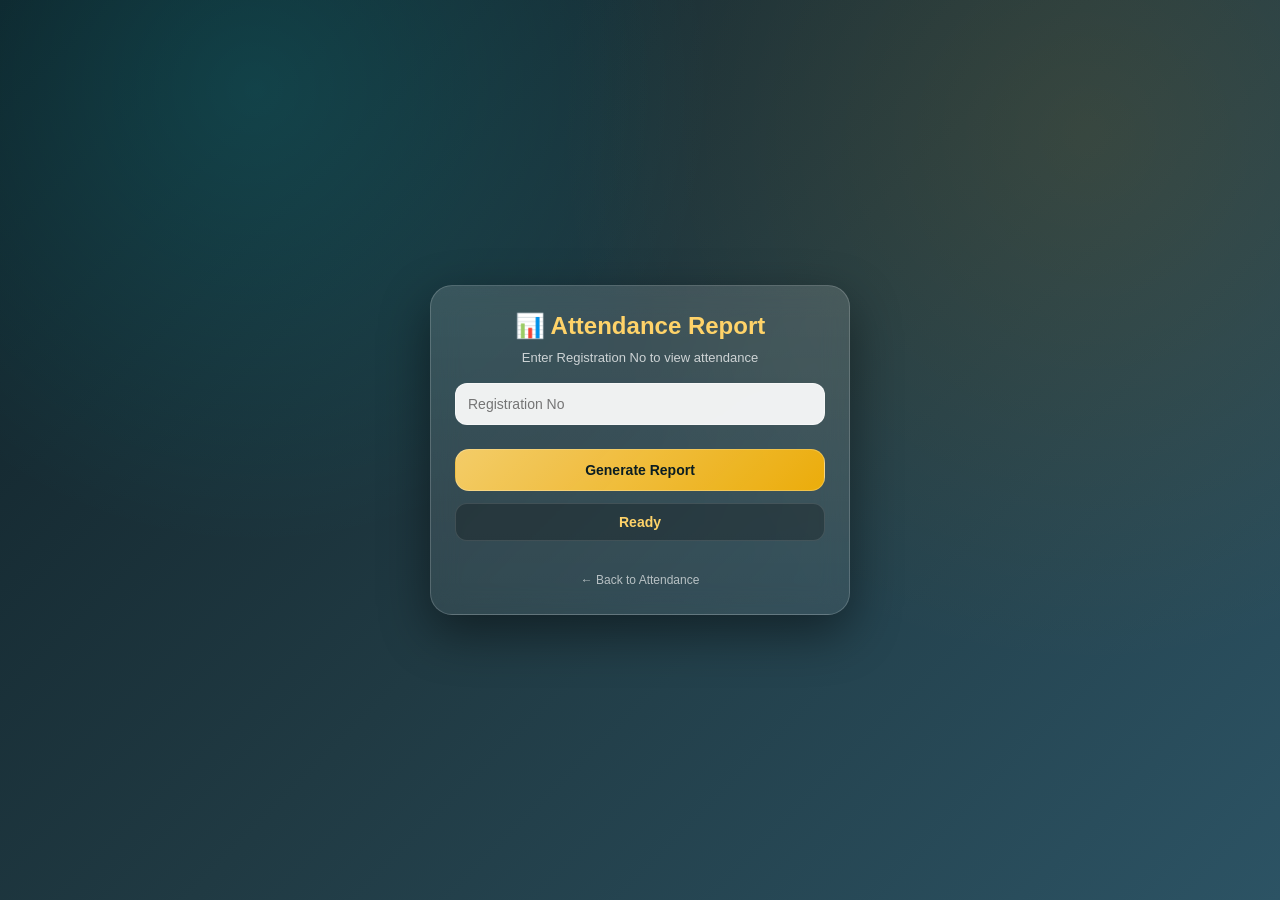
==== src/main/resources/static/report.html @ 9042c63c "First Commit" ====
<!DOCTYPE html>
<html lang="en">
<head>
  <meta charset="UTF-8"/>
  <meta name="viewport" content="width=device-width, initial-scale=1.0"/>
  <title>Attendance Report</title>
  <link rel="stylesheet" href="style.css"/>
</head>

<body class="center-page">
  <div class="report-card">
    <h1 class="title">📊 Attendance Report</h1>
    <p class="subtitle">Enter Registration No to view attendance</p>

    <div class="search-box">
      <input id="regNoInput" type="text" placeholder="Registration No"/>
      <button class="btn-wide" type="button" onclick="generateReport()">Generate Report</button>
    </div>

    <p id="msg" class="msg info">Ready</p>

    <div id="reportResult" class="report-result">
      <div class="label">Student</div>
      <div id="displayName" class="student-name">—</div>

      <div class="label" style="margin-top:14px;">Present Days</div>
      <div id="displayCount" class="attendance-count">0 (0%)</div>

      <div id="attendanceStatus" class="label" style="margin-top:10px;">STATUS: —</div>
    </div>

    <a href="index.html" class="back-link">← Back to Attendance</a>
  </div>

  <script src="script.js"></script>
</body>
</html>
---- src/main/resources/static/style.css ----
* {
	box-sizing: border-box;
}

:root {
	--bg1: #0f2027;
	--bg2: #203a43;
	--bg3: #2c5364;
	--border: rgba(255, 255, 255, 0.18);
	--text: #fff;
	--muted: rgba(255, 255, 255, 0.75);
	--accent: #ffd369;
	--accent2: #ffb703;
	--shadow: 0 18px 50px rgba(0, 0, 0, 0.45);
}

body {
	margin: 0;
	font-family: "Segoe UI", Tahoma, sans-serif;
	color: var(--text);
	background: radial-gradient(circle at 20% 10%, rgba(0, 255, 255, 0.12),
		transparent 35%),
		radial-gradient(circle at 85% 15%, rgba(255, 160, 0, 0.10),
		transparent 40%), linear-gradient(135deg, var(--bg1), var(--bg2),
		var(--bg3));
}

.center-page {
	min-height: 100vh;
	display: flex;
	align-items: center;
	justify-content: center;
	padding: 22px;
}

.card, .report-card {
	width: 420px;
	max-width: 92vw;
	padding: 26px 24px;
	text-align: center;
	border-radius: 22px;
	background: linear-gradient(180deg, rgba(255, 255, 255, 0.14),
		rgba(255, 255, 255, 0.08));
	border: 1px solid var(--border);
	backdrop-filter: blur(14px);
	box-shadow: var(--shadow);
}

h1 {
	margin: 0 0 14px;
	font-size: 20px;
	font-weight: 900;
}

.form-grid {
	display: grid;
	gap: 10px;
	margin-top: 12px;
}

input {
	width: 100%;
	padding: 12px;
	border-radius: 12px;
	border: 1px solid rgba(255, 255, 255, 0.45);
	background: rgba(255, 255, 255, 0.92);
	outline: none;
	font-size: 14px;
	color: #0b1d22;
}

.datetime {
	margin-top: 10px;
	font-size: 13px;
	color: var(--muted);
}

video {
	width: 100%;
	height: 240px;
	object-fit: cover;
	border-radius: 14px;
	margin-top: 12px;
	border: 1px solid rgba(255, 255, 255, 0.50);
	background: rgba(0, 0, 0, 0.28);
}

button {
	padding: 12px;
	border-radius: 14px;
	border: 1px solid rgba(255, 255, 255, 0.22);
	cursor: pointer;
	font-weight: 900;
	font-size: 14px;
	color: #0b1d22;
	background: linear-gradient(135deg, rgba(255, 211, 105, 0.95),
		rgba(255, 183, 3, 0.90));
	transition: transform .18s ease;
}

button:hover {
	transform: translateY(-2px);
}

.btn-row {
	display: flex;
	gap: 10px;
	margin-top: 12px;
}

.btn-row button {
	flex: 1;
}

.btn-wide {
	width: 100%;
	margin-top: 12px;
}

.msg {
	margin-top: 12px;
	padding: 10px 12px;
	border-radius: 12px;
	font-weight: 800;
	font-size: 14px;
	background: rgba(0, 0, 0, 0.25);
	border: 1px solid rgba(255, 255, 255, 0.12);
	min-height: 18px;
}

.msg.info {
	color: var(--accent);
}

.msg.success {
	color: #4cd137;
}

.msg.warn {
	color: #ffd369;
}

.msg.error {
	color: #ff6b6b;
}

#photo {
	width: 220px;
	max-width: 100%;
	border-radius: 14px;
	border: 1px solid rgba(255, 255, 255, 0.60);
}

/* footer links */
.footer-links {
	margin-top: 18px;
	display: flex;
	justify-content: center;
	gap: 16px;
	flex-wrap: wrap;
}

.footer-links a {
	color: var(--accent);
	text-decoration: none;
	font-weight: 900;
	font-size: 13px;
}

.footer-links a:hover {
	text-decoration: underline;
}

/* ✅ Teacher QR box */
.qr-box {
	margin-top: 14px;
	padding: 14px;
	border-radius: 16px;
	border: 1px solid rgba(255, 255, 255, 0.14);
	background: rgba(255, 255, 255, 0.06);
}

.qr-title {
	margin: 0 0 12px;
	color: #9cffb0;
	font-weight: 900;
}

.qr-img {
	width: 260px;
	max-width: 100%;
	border-radius: 12px;
	background: #fff;
	padding: 10px;
	border: 1px solid rgba(255, 255, 255, 0.60);
}

.student-link {
	display: block;
	margin-top: 12px;
	color: var(--accent);
	font-weight: 900;
	text-decoration: none;
}

.student-link:hover {
	text-decoration: underline;
}

/* VIEW PAGE */
.page-container {
	width: min(1100px, 92vw);
	margin: 30px auto;
	color: #fff;
}

.header-card {
	text-align: center;
	margin-bottom: 18px;
}

.small-note {
	opacity: 0.85;
	font-size: 13px;
}

.table-wrapper {
	overflow-x: auto;
	border-radius: 16px;
	border: 1px solid rgba(255, 255, 255, 0.14);
	background: rgba(255, 255, 255, 0.06);
}

.attendance-table {
	width: 100%;
	border-collapse: collapse;
}

.attendance-table th, .attendance-table td {
	padding: 12px;
	text-align: center;
	border-bottom: 1px solid rgba(255, 255, 255, 0.12);
}

.attendance-table th {
	background: rgba(0, 0, 0, 0.25);
	font-size: 13px;
	text-transform: uppercase;
}

.student-photo {
	width: 70px;
	height: 70px;
	object-fit: cover;
	border-radius: 12px;
	border: 1px solid rgba(255, 255, 255, 0.60);
}

.no-data {
	padding: 18px;
	font-weight: 900;
}

.footer-action {
	text-align: center;
	margin-top: 18px;
}

.btn-back {
	display: inline-block;
	padding: 12px 22px;
	border-radius: 14px;
	font-weight: 900;
	text-decoration: none;
	color: #0b1d22;
	background: linear-gradient(135deg, rgba(255, 211, 105, 0.95),
		rgba(255, 183, 3, 0.90));
}

.title {
	margin: 0;
	color: var(--accent);
	font-size: 24px;
	font-weight: 900;
}

.subtitle {
	margin: 10px 0 18px;
	font-size: 13px;
	color: var(--muted);
}

.search-box {
	display: flex;
	flex-direction: column;
	gap: 12px;
}

.report-result {
	display: none;
	margin-top: 16px;
	padding-top: 18px;
	border-top: 1px solid rgba(255, 255, 255, 0.20);
}

.label {
	font-size: 13px;
	color: var(--accent);
	letter-spacing: 1px;
}

.student-name {
	font-size: 20px;
	font-weight: 900;
	margin-top: 8px;
}

.attendance-count {
	font-size: 44px;
	font-weight: 900;
	color: #4cd137;
	margin: 8px 0 6px;
}

.back-link {
	display: inline-block;
	margin-top: 18px;
	color: rgba(255, 255, 255, 0.65);
	text-decoration: none;
	font-size: 12px;
}

.back-link:hover {
	color: #fff;
	text-decoration: underline;
}

@media ( max-width :480px) {
	.card, .report-card {
		padding: 22px 18px;
	}
	video {
		height: 210px;
	}
}
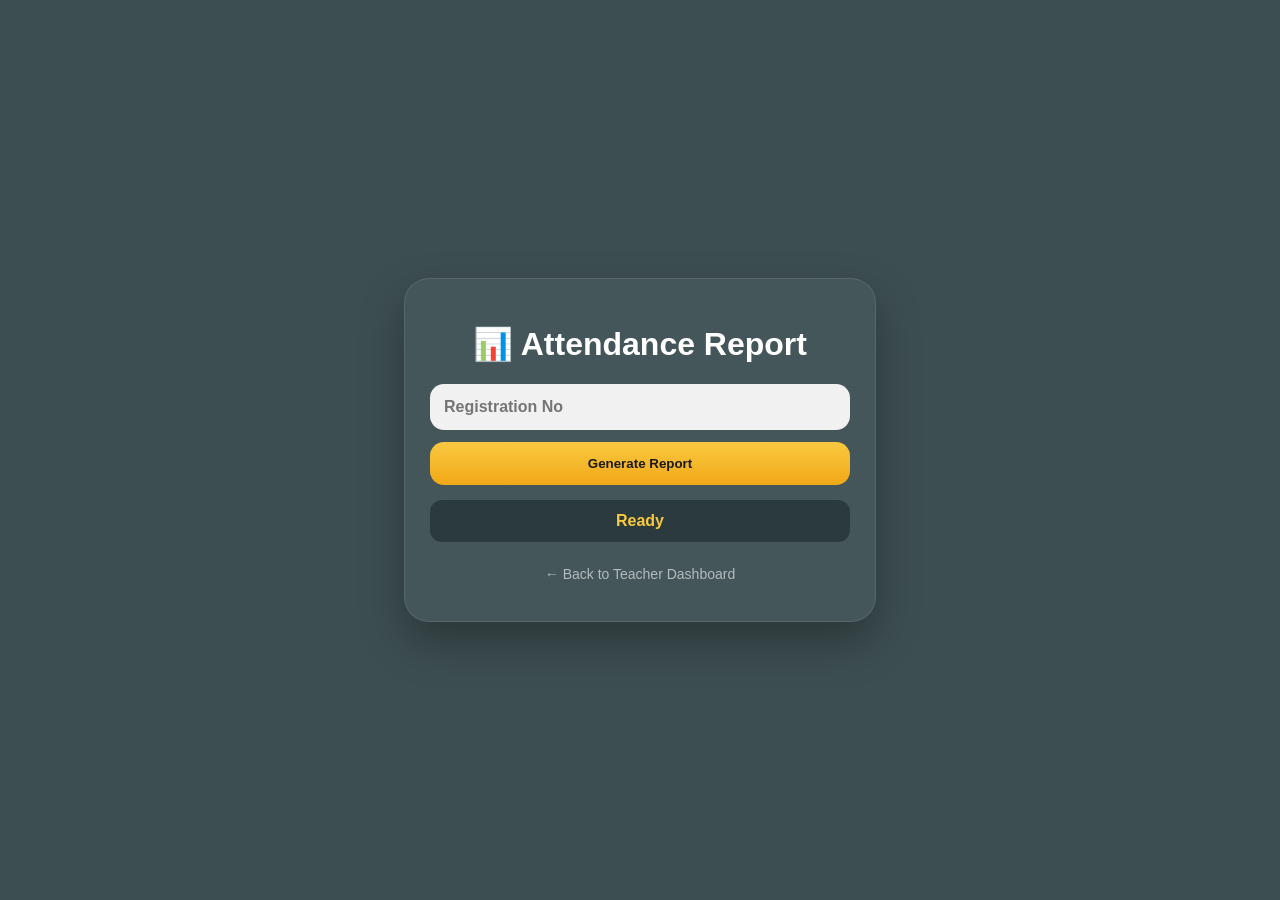
==== commit 136f237f: "I change Something 2" ====
--- a/src/main/resources/static/report.html
+++ b/src/main/resources/static/report.html
@@ -1,37 +1,21 @@
 <!DOCTYPE html>
 <html lang="en">
 <head>
-  <meta charset="UTF-8"/>
-  <meta name="viewport" content="width=device-width, initial-scale=1.0"/>
+  <meta charset="UTF-8"/><link rel="stylesheet" href="style.css"/>
   <title>Attendance Report</title>
-  <link rel="stylesheet" href="style.css"/>
 </head>
-
 <body class="center-page">
   <div class="report-card">
-    <h1 class="title">📊 Attendance Report</h1>
-    <p class="subtitle">Enter Registration No to view attendance</p>
-
-    <div class="search-box">
-      <input id="regNoInput" type="text" placeholder="Registration No"/>
-      <button class="btn-wide" type="button" onclick="generateReport()">Generate Report</button>
+    <h1>📊 Attendance Report</h1>
+    <input id="regNoInput" type="text" placeholder="Registration No"/>
+    <button onclick="generateReport()" style="width:100%">Generate Report</button>
+    <p id="msg" class="msg info">Ready</p>
+    <button class="btn-dashboard-link" onclick="location.href='teacher.html'">← Back to Teacher Dashboard</button>
+    <div id="reportResult" style="display:none; margin-top:15px; border-top:1px solid rgba(255,255,255,0.1); padding-top:15px;">
+      <div id="displayName" style="font-size:20px; font-weight:bold;">—</div>
+      <div id="displayCount" style="font-size:44px; color:#4cd137; font-weight:900;">0</div>
     </div>
-
-    <p id="msg" class="msg info">Ready</p>
-
-    <div id="reportResult" class="report-result">
-      <div class="label">Student</div>
-      <div id="displayName" class="student-name">—</div>
-
-      <div class="label" style="margin-top:14px;">Present Days</div>
-      <div id="displayCount" class="attendance-count">0 (0%)</div>
-
-      <div id="attendanceStatus" class="label" style="margin-top:10px;">STATUS: —</div>
-    </div>
-
-    <a href="index.html" class="back-link">← Back to Attendance</a>
   </div>
-
   <script src="script.js"></script>
 </body>
 </html>
--- a/src/main/resources/static/style.css
+++ b/src/main/resources/static/style.css
@@ -1,345 +1,125 @@
-* {
-	box-sizing: border-box;
-}
-
 :root {
-	--bg1: #0f2027;
-	--bg2: #203a43;
-	--bg3: #2c5364;
-	--border: rgba(255, 255, 255, 0.18);
-	--text: #fff;
-	--muted: rgba(255, 255, 255, 0.75);
-	--accent: #ffd369;
-	--accent2: #ffb703;
-	--shadow: 0 18px 50px rgba(0, 0, 0, 0.45);
+	--bg-main: #3d4e51;
+	--bg-card: #445659;
+	--accent: #f9c941;
+	--accent-dark: #f1a817;
+	--text-muted: rgba(255, 255, 255, 0.6);
+	--border: rgba(255, 255, 255, 0.1);
 }
 
 body {
 	margin: 0;
-	font-family: "Segoe UI", Tahoma, sans-serif;
-	color: var(--text);
-	background: radial-gradient(circle at 20% 10%, rgba(0, 255, 255, 0.12),
-		transparent 35%),
-		radial-gradient(circle at 85% 15%, rgba(255, 160, 0, 0.10),
-		transparent 40%), linear-gradient(135deg, var(--bg1), var(--bg2),
-		var(--bg3));
+	font-family: 'Segoe UI', Tahoma, sans-serif;
+	color: #fff;
+	background-color: var(--bg-main);
+	display: flex;
+	justify-content: center;
+	align-items: center;
+	min-height: 100vh;
 }
 
-.center-page {
-	min-height: 100vh;
-	display: flex;
-	align-items: center;
-	justify-content: center;
-	padding: 22px;
+.card, .report-card, .list-container {
+	width: 420px;
+	max-width: 95vw;
+	padding: 25px;
+	border-radius: 25px;
+	background-color: var(--bg-card);
+	border: 1px solid var(--border);
+	text-align: center;
+	box-shadow: 0 20px 45px rgba(0, 0, 0, 0.3);
 }
 
-.card, .report-card {
-	width: 420px;
-	max-width: 92vw;
-	padding: 26px 24px;
-	text-align: center;
-	border-radius: 22px;
-	background: linear-gradient(180deg, rgba(255, 255, 255, 0.14),
-		rgba(255, 255, 255, 0.08));
-	border: 1px solid var(--border);
-	backdrop-filter: blur(14px);
-	box-shadow: var(--shadow);
+/* Wide container for view.html */
+.list-container {
+	width: 900px;
 }
 
-h1 {
-	margin: 0 0 14px;
-	font-size: 20px;
-	font-weight: 900;
-}
-
-.form-grid {
-	display: grid;
-	gap: 10px;
-	margin-top: 12px;
-}
-
+/* Resized inputs to match button height */
 input {
 	width: 100%;
-	padding: 12px;
-	border-radius: 12px;
-	border: 1px solid rgba(255, 255, 255, 0.45);
-	background: rgba(255, 255, 255, 0.92);
+	padding: 14px;
+	border-radius: 14px;
+	border: none;
+	background: #f1f1f1;
+	color: #333;
+	margin-bottom: 12px;
 	outline: none;
-	font-size: 14px;
-	color: #0b1d22;
-}
-
-.datetime {
-	margin-top: 10px;
-	font-size: 13px;
-	color: var(--muted);
-}
-
-video {
-	width: 100%;
-	height: 240px;
-	object-fit: cover;
-	border-radius: 14px;
-	margin-top: 12px;
-	border: 1px solid rgba(255, 255, 255, 0.50);
-	background: rgba(0, 0, 0, 0.28);
+	font-size: 16px;
+	font-weight: 600;
+	box-sizing: border-box;
 }
 
 button {
-	padding: 12px;
+	padding: 14px;
 	border-radius: 14px;
-	border: 1px solid rgba(255, 255, 255, 0.22);
+	border: none;
+	font-weight: 800;
 	cursor: pointer;
-	font-weight: 900;
-	font-size: 14px;
-	color: #0b1d22;
-	background: linear-gradient(135deg, rgba(255, 211, 105, 0.95),
-		rgba(255, 183, 3, 0.90));
-	transition: transform .18s ease;
+	background: linear-gradient(180deg, var(--accent), var(--accent-dark));
+	color: #1a1a1a;
+	transition: transform 0.1s;
 }
 
-button:hover {
-	transform: translateY(-2px);
+button:active {
+	transform: scale(0.98);
 }
 
-.btn-row {
-	display: flex;
-	gap: 10px;
-	margin-top: 12px;
-}
-
-.btn-row button {
-	flex: 1;
-}
-
-.btn-wide {
+.btn-dashboard-link {
+	background: transparent !important;
+	border: none !important;
+	color: var(--text-muted) !important;
+	font-size: 14px;
+	font-weight: 500;
+	cursor: pointer;
 	width: 100%;
-	margin-top: 12px;
+	margin-top: 10px;
+	transition: color 0.2s;
+	outline: none;
+	display: block;
 }
 
 .msg {
-	margin-top: 12px;
-	padding: 10px 12px;
+	margin: 15px 0 5px 0;
+	padding: 12px;
 	border-radius: 12px;
-	font-weight: 800;
-	font-size: 14px;
-	background: rgba(0, 0, 0, 0.25);
-	border: 1px solid rgba(255, 255, 255, 0.12);
-	min-height: 18px;
+	background: #2b3a3c;
+	color: var(--accent);
+	font-weight: 700;
 }
 
-.msg.info {
-	color: var(--accent);
+/* Standardized Camera Size */
+video {
+	width: 320px;
+	height: auto;
+	border-radius: 15px;
+	margin: 15px auto;
+	display: block;
+	background: #000;
+	border: 1px solid var(--border);
 }
 
-.msg.success {
-	color: #4cd137;
+.styled-table {
+	width: 100%;
+	border-collapse: collapse;
+	margin-top: 20px;
 }
 
-.msg.warn {
-	color: #ffd369;
+.styled-table th {
+	background: #2b3a3c;
+	color: var(--accent);
+	padding: 12px;
+	text-align: left;
 }
 
-.msg.error {
-	color: #ff6b6b;
-}
-
-#photo {
-	width: 220px;
-	max-width: 100%;
-	border-radius: 14px;
-	border: 1px solid rgba(255, 255, 255, 0.60);
-}
-
-/* footer links */
-.footer-links {
-	margin-top: 18px;
-	display: flex;
-	justify-content: center;
-	gap: 16px;
-	flex-wrap: wrap;
-}
-
-.footer-links a {
-	color: var(--accent);
-	text-decoration: none;
-	font-weight: 900;
-	font-size: 13px;
-}
-
-.footer-links a:hover {
-	text-decoration: underline;
-}
-
-/* ✅ Teacher QR box */
-.qr-box {
-	margin-top: 14px;
-	padding: 14px;
-	border-radius: 16px;
-	border: 1px solid rgba(255, 255, 255, 0.14);
-	background: rgba(255, 255, 255, 0.06);
-}
-
-.qr-title {
-	margin: 0 0 12px;
-	color: #9cffb0;
-	font-weight: 900;
-}
-
-.qr-img {
-	width: 260px;
-	max-width: 100%;
-	border-radius: 12px;
-	background: #fff;
-	padding: 10px;
-	border: 1px solid rgba(255, 255, 255, 0.60);
-}
-
-.student-link {
-	display: block;
-	margin-top: 12px;
-	color: var(--accent);
-	font-weight: 900;
-	text-decoration: none;
-}
-
-.student-link:hover {
-	text-decoration: underline;
-}
-
-/* VIEW PAGE */
-.page-container {
-	width: min(1100px, 92vw);
-	margin: 30px auto;
-	color: #fff;
-}
-
-.header-card {
-	text-align: center;
-	margin-bottom: 18px;
-}
-
-.small-note {
-	opacity: 0.85;
-	font-size: 13px;
-}
-
-.table-wrapper {
-	overflow-x: auto;
-	border-radius: 16px;
-	border: 1px solid rgba(255, 255, 255, 0.14);
-	background: rgba(255, 255, 255, 0.06);
-}
-
-.attendance-table {
-	width: 100%;
-	border-collapse: collapse;
-}
-
-.attendance-table th, .attendance-table td {
+.styled-table td {
 	padding: 12px;
-	text-align: center;
-	border-bottom: 1px solid rgba(255, 255, 255, 0.12);
-}
-
-.attendance-table th {
-	background: rgba(0, 0, 0, 0.25);
-	font-size: 13px;
-	text-transform: uppercase;
+	border-bottom: 1px solid var(--border);
 }
 
 .student-photo {
-	width: 70px;
-	height: 70px;
+	width: 48px;
+	height: 48px;
+	border-radius: 50%;
 	object-fit: cover;
-	border-radius: 12px;
-	border: 1px solid rgba(255, 255, 255, 0.60);
-}
-
-.no-data {
-	padding: 18px;
-	font-weight: 900;
-}
-
-.footer-action {
-	text-align: center;
-	margin-top: 18px;
-}
-
-.btn-back {
-	display: inline-block;
-	padding: 12px 22px;
-	border-radius: 14px;
-	font-weight: 900;
-	text-decoration: none;
-	color: #0b1d22;
-	background: linear-gradient(135deg, rgba(255, 211, 105, 0.95),
-		rgba(255, 183, 3, 0.90));
-}
-
-.title {
-	margin: 0;
-	color: var(--accent);
-	font-size: 24px;
-	font-weight: 900;
-}
-
-.subtitle {
-	margin: 10px 0 18px;
-	font-size: 13px;
-	color: var(--muted);
-}
-
-.search-box {
-	display: flex;
-	flex-direction: column;
-	gap: 12px;
-}
-
-.report-result {
-	display: none;
-	margin-top: 16px;
-	padding-top: 18px;
-	border-top: 1px solid rgba(255, 255, 255, 0.20);
-}
-
-.label {
-	font-size: 13px;
-	color: var(--accent);
-	letter-spacing: 1px;
-}
-
-.student-name {
-	font-size: 20px;
-	font-weight: 900;
-	margin-top: 8px;
-}
-
-.attendance-count {
-	font-size: 44px;
-	font-weight: 900;
-	color: #4cd137;
-	margin: 8px 0 6px;
-}
-
-.back-link {
-	display: inline-block;
-	margin-top: 18px;
-	color: rgba(255, 255, 255, 0.65);
-	text-decoration: none;
-	font-size: 12px;
-}
-
-.back-link:hover {
-	color: #fff;
-	text-decoration: underline;
-}
-
-@media ( max-width :480px) {
-	.card, .report-card {
-		padding: 22px 18px;
-	}
-	video {
-		height: 210px;
-	}
+	border: 2px solid var(--accent);
 }
